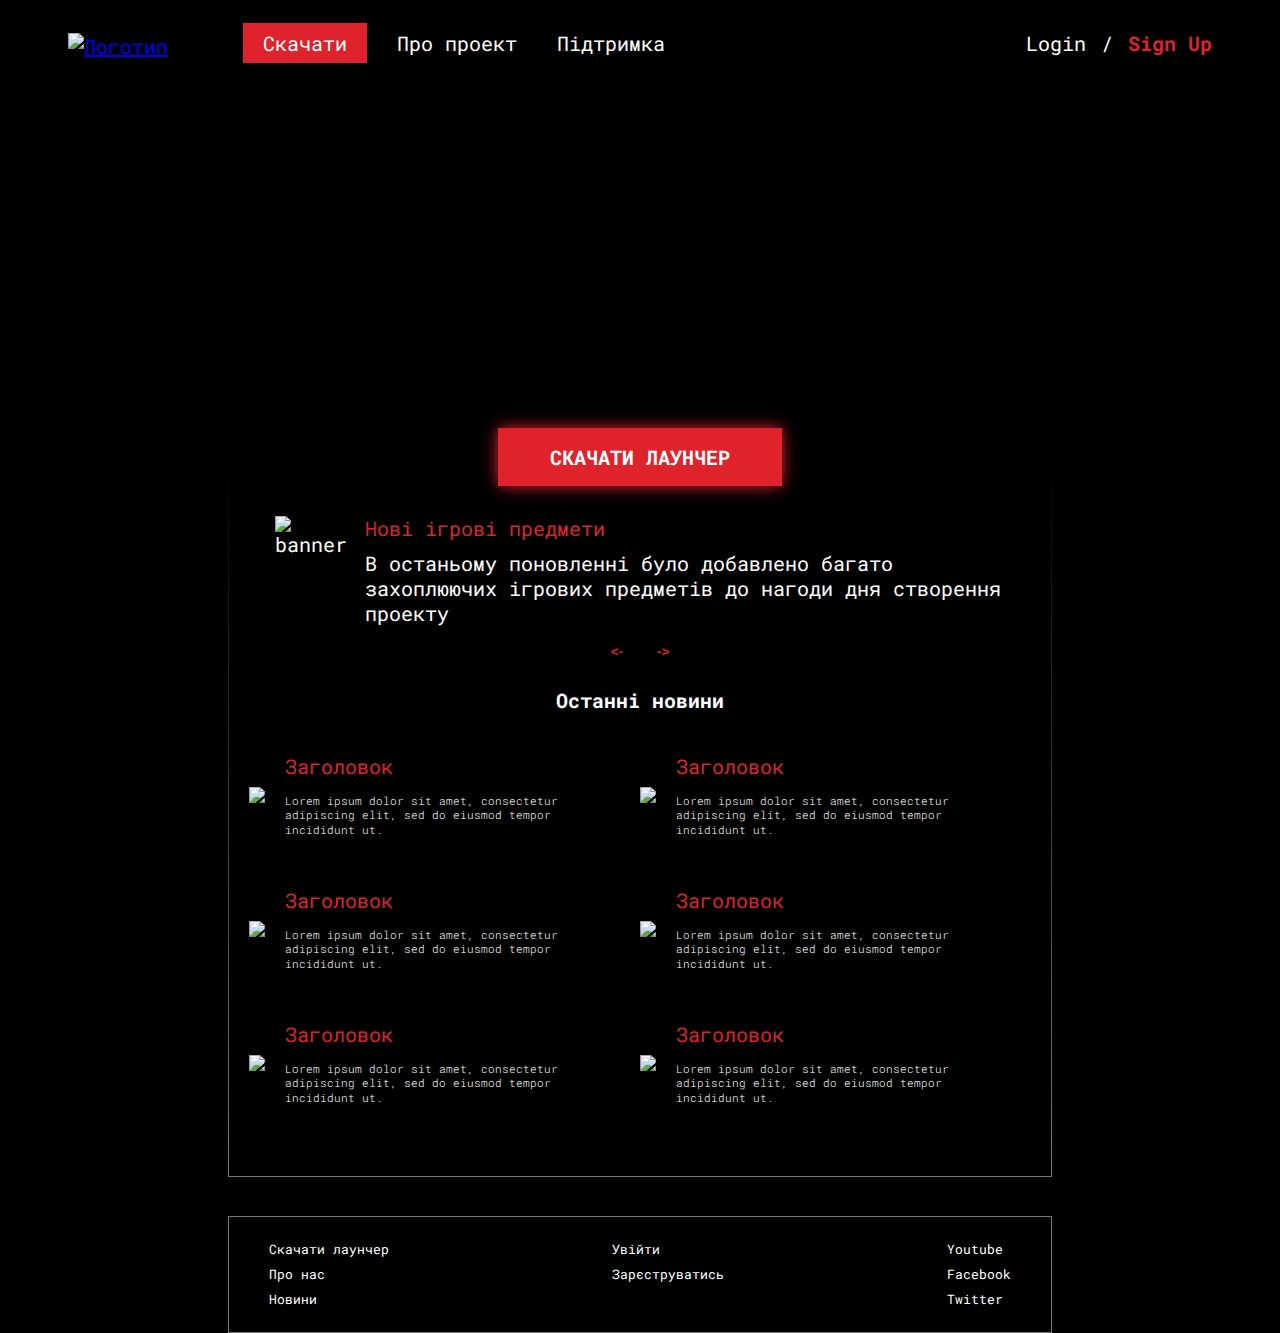
==== index.html @ 17f85a2d "update" ====
<!DOCTYPE html>
<html lang="en">
<head>
  <meta charset="UTF-8">
  <meta name="viewport" content="width=device-width, initial-scale=1.0">
  <meta http-equiv="X-UA-Compatible" content="ie=edge">
  <title>PR16 MineLogo</title>
  <link rel="stylesheet" href="css/reset.css">
  <link rel="stylesheet" href="css/slick.css">
  <link rel="stylesheet" href="css/jquery.fancybox.css">
  <link rel="stylesheet" href="css/style.css">

  <link rel="preconnect" href="https://fonts.googleapis.com">
  <link rel="preconnect" href="https://fonts.gstatic.com" crossorigin>
  <link href="https://fonts.googleapis.com/css2?family=Roboto+Mono:ital,wght@0,100..700;1,100..700&display=swap" rel="stylesheet">
</head>
<body>


<div id="auth_login_modal" class="modal_auth">
    <div class="auth_container">
        <div class="auth_container__close"></div>
        <div class="auth_block">
            <div class="auth_title">Авторизація</div>
            <div class="input_block">
                <div class="auth_item">
                    <div class="text_field">Пошта</div>
                    <input type="text" placeholder="example@mail.ua" />
                </div>
                <div class="auth_item">
                    <div class="text_field">Пароль</div>
                    <input type="password" placeholder="password" />
                </div>
            </div>
            <div class="auth_button">Увійти</div>
            <div class="auth_bottom_buttons">
                <div class="forgot_password_button">
                    <a href="#" class="auth_bottom_button">Забув пароль</a>
                </div>
                <div class="divider">|</div>
                <div class="registration_choose_button">
                    <a href="#" class="auth_bottom_button">Реєстрація</a>
                </div>
            </div>
        </div>
    </div>
</div>
<div id="auth_registration_modal" class="modal_reg">
  <div class="auth_container_reg">
      <div class="auth_container__close"></div>
      <div class="auth_block">
          <div class="auth_title">Реєстрація</div>
          <div class="input_block">
              <div class="auth_item">
                  <div class="text_field">Пошта</div>
                  <input type="text" placeholder="example@mail.ua" />
              </div>
              <div class="auth_item">
                  <div class="text_field">Нікнейм</div>
                  <input type="text" placeholder="user" />
              </div>
              <div class="auth_item">
                  <div class="text_field">Пароль</div>
                  <input type="text" placeholder="******" />
              </div>
              <div class="auth_item">
                  <div class="text_field">Повт. Пароль</div>
                  <input type="password" placeholder="******" />
              </div>
          </div>
          <div class="auth_button">Зареєструватись</div>
          <div class="auth_bottom_buttons">
              <div class="forgot_password_button">
                  <a href="#" class="auth_bottom_button">Забув пароль</a>
              </div>
              <div class="divider">|</div>
              <div class="registration_choose_button">
                  <a href="#" class="auth_bottom_button">Вхід</a>
              </div>
          </div>
      </div>
  </div>
</div>
  <div id="for_form_overlay" class="for_form_overlay"></div>


  <div class="parallax-container">
    <div class="parallax-layer parallax-layer-1"></div>
    <div class="parallax-layer parallax-layer-2"></div>
    <div class="parallax-layer parallax-layer-3"></div>
    <div class="parallax-layer parallax-layer-4"></div>
    <div class="parallax-layer parallax-layer-5"></div>
    <div class="parallax_overlay"></div>
  </div>
  <header>
    <a class="header__logo" href="index.html">
      <img src="images/MineLogo.svg" alt="Логотип">
    </a>
    <div class="header__menu">
      <a href="#" class="header__menu__download">
        <p>Скачати</p>
      </a>
      <a href="about_project.html" class="header__menu__about_project">Про проект</a>
      <a href="support-page.html" class="header__menu__support">Підтримка</a>
    </div>
    <div class="login_sign_up">
      <a href="#" id="login-link" class="login_sign_up__login">Login</a>
      <div class="login_sign_up__divider">/</div>
      <a href="#" id="signup-link" class="login_sign_up__sign_up">Sign Up</a>
    </div>
  </header>
  <div class="content">
    <a href="#" class="content__download_button">
      <div>СКАЧАТИ ЛАУНЧЕР</div>
    </a>
    <div class="content__container">
      <div class="sections">
        <div class="banner_section">
          <div class="banner">
            <div class="banner__content">
              <div class="banner__content__image"><img src="./images/banner1.png" alt="banner"></div>
              <div class="banner__content__information">
                <div class="banner__content__information__title">Нові ігрові предмети</div>
                <div class="banner_content__information__text">В останьому поновленні було добавлено багато захоплюючих ігрових предметів до нагоди дня створення проекту</div>
              </div>
            </div>
            <div class="banner__content">
              <div class="banner__content__image"><img src="./images/banner2.jpg" alt="banner"></div>
              <div class="banner__content__information">
                <div class="banner__content__information__title">Нові рівні та квести</div>
                <div class="banner_content__information__text">Наявні захоплюючі рівні та квести для гравців</div>
              </div>
            </div>
            <div class="banner__content">
              <div class="banner__content__image"><img src="./images/banner3.png" alt="banner"></div>
              <div class="banner__content__information">
                <div class="banner__content__information__title">Нові персонажі</div>
                <div class="banner_content__information__text">Велика кількість нових персонажів з унікальними здібностями чекають на тебе</div>
              </div>
            </div>
            <div class="banner__slider">
              <button class="banner__slider-btn banner__slider-btn--prev"><-</button>
              <button class="banner__slider-btn banner__slider-btn--next">-></button>
            </div>
          </div>
        </div>
        <div class="last_news_section">
          <div class="last_news__title">Останні новини</div>
          <div class="last_news__items">
            <div class="last_news__items__item">
              <div class="last_news__items_item__image">
                <img src="images/Rectangle 9(1).png">
              </div>
              <div class="last_news__items_item__information">
                <div class="last_news__items_item__information__title">Заголовок</div>
                <div class="last_news__items_item__information__text">Lorem ipsum dolor sit amet, consectetur adipiscing elit, sed do eiusmod tempor incididunt ut.</div>
              </div>
            </div>
            <div class="last_news__items__item">
              <div class="last_news__items_item__image">
                <img src="images/Rectangle 9(2).png">
              </div>
              <div class="last_news__items_item__information">
                <div class="last_news__items_item__information__title">Заголовок</div>
                <div class="last_news__items_item__information__text">Lorem ipsum dolor sit amet, consectetur adipiscing elit, sed do eiusmod tempor incididunt ut.</div>
              </div>
            </div>
            <div class="last_news__items__item">
              <div class="last_news__items_item__image">
                <img src="images/Rectangle 9(3).png">
              </div>
              <div class="last_news__items_item__information">
                <div class="last_news__items_item__information__title">Заголовок</div>
                <div class="last_news__items_item__information__text">Lorem ipsum dolor sit amet, consectetur adipiscing elit, sed do eiusmod tempor incididunt ut.</div>
              </div>
            </div>
            <div class="last_news__items__item">
              <div class="last_news__items_item__image">
                <img src="images/Rectangle 9(4).png">
              </div>
              <div class="last_news__items_item__information">
                <div class="last_news__items_item__information__title">Заголовок</div>
                <div class="last_news__items_item__information__text">Lorem ipsum dolor sit amet, consectetur adipiscing elit, sed do eiusmod tempor incididunt ut.</div>
              </div>
            </div>
            <div class="last_news__items__item">
              <div class="last_news__items_item__image">
                <img src="images/Rectangle 9(5).png">
              </div>
              <div class="last_news__items_item__information">
                <div class="last_news__items_item__information__title">Заголовок</div>
                <div class="last_news__items_item__information__text">Lorem ipsum dolor sit amet, consectetur adipiscing elit, sed do eiusmod tempor incididunt ut.</div>
              </div>
            </div>
            <div class="last_news__items__item">
              <div class="last_news__items_item__image">
                <img src="images/Rectangle 9.png">
              </div>
              <div class="last_news__items_item__information">
                <div class="last_news__items_item__information__title">Заголовок</div>
                <div class="last_news__items_item__information__text">Lorem ipsum dolor sit amet, consectetur adipiscing elit, sed do eiusmod tempor incididunt ut.</div>
              </div>
            </div>
          </div>
        </div>
      </div>
    </div>
  </div>
  <footer>
    <div class="footer__sections">
      <div class="footer__left_section">
        <a href="download-link.html" class="footer__left_section__download">Скачати лаунчер</a>
        <a href="about_project.html" class="footer__left_section__Aboutus">Про нас</a>
        <a href="news-link.html" class="footer__left_section__last_news">Новини</a>
      </div>
      <div class="footer__center_section">
        <a href="#" id="footer-login-link" class="footer__center_section__login">Увійти</a>
        <a href="#" id="footer-signup-link" class="footer__center_section__reg">Зарєструватись</a>
      </div>
      <div class="footer__right_section">
        <a href="youtube-link.html" class="footer__right_section__youtube">Youtube</a>
        <a href="facebook-link.html" class="footer__right_section__facebook">Facebook</a>
        <a href="twitter-link.html" class="footer__right_section__twitter">Twitter</a>
      </div>
    </div>
  </footer>
  <script src="https://ajax.googleapis.com/ajax/libs/jquery/3.4.1/jquery.min.js"></script>
  <script src="js/slick.min.js"></script>
  <script src="js/jquery.fancybox.min.js"></script>
  <script src="js/main.js"></script>
  <script src="/js/slider.js"></script>
  <script src="/js/modal.js"></script>
  <script src="/js/parallax.js"></script>
</body>
</html>
---- css/style.css ----
/* parallax */ 
.parallax-container {
    position: absolute;
    width: 100%;
    height:100%;
    overflow: hidden;
    z-index: -1;
    box-shadow: inset 0 -90px 90px rgba(0, 0, 0, 1);
    transform: scale(1.07) translateY(2%);
  }
  
  .parallax-layer {
    position: absolute;
    width: 100%;
    height: 100%;
    margin-top: 2px;
    background-size: cover;
    background-position: center;
    background-repeat: no-repeat;
  }
  .parallax_overlay {
    position: absolute;
    width: 100%;
    bottom: 0px;
    background-color: black;
    height: 5%;
  }
  .parallax-layer-1 {
    background-image: url('/images/paralax1.png');
  }
  
  .parallax-layer-2 {
    background-image: url('/images/paralax2.png');
  }
  
  .parallax-layer-3 {
    background-image: url('/images/paralax3.png');
  }
  
  .parallax-layer-4 {
    background-image: url('/images/paralax4.png');
  }
  
  .parallax-layer-5 {
    background-image: url('/images/paralax5.png');
  }


/* background    */
body {
    background-color: black;
    color: white;
    height: 56px;
    font-family: Roboto Mono;
    font-size: 20px;
}
/* header    */

header {
    background-color: black;
    display: flex;
}
.header__logo {
    padding-left: 60px;
    padding-right: 60px;
    padding-top: 5px;
    margin: auto 0;
}

.header__menu  {
    padding: 15px;
    display: flex;
    margin: auto 0;
}
.header__menu * {
    padding: 0 20px 0 20px;
    margin: auto 0;
}

.header__menu__download {
    background-color: #DE232C;
    padding: 7px 0px;
    margin-right: 10px;
}

.login_sign_up {
    margin: auto 0;
    margin-left: auto;
    padding-right: 60px;
    display: flex;
}

.login_sign_up__sign_up{
    color: #DE232C;
    font-weight: 700;
}

.login_sign_up__divider {
    padding-left: 15px;
    padding-right: 15px;
}


/* content    */

/** banner section   **/
.content{
	border: 1px solid;
	border-image: linear-gradient(to bottom, black, rgb(123, 123, 123)) 1 100% stretch;
    position: relative;
    box-shadow: 0px 1px 0px 0px rgb(123, 123, 123);
    z-index: 1;
    padding: 20px;
    width: 782px;
    min-height: 200px;
    background-color: black;
    margin: 0 auto;
    margin-top:30%;
    display: flex;
    justify-content: center;
    flex-direction: column;
    align-items: center;
}

.content__download_button{
    margin-top: -50px;
    background-color: #DE232C;
    height: 58px;
    width: 284px;
    justify-content: center;
    display:flex;
    align-items: center;
    font-weight: 700;
    box-shadow: 0 0 15px #DE232C;
    color: white;
    text-decoration: none;
}

.banner_section {
    padding: 26px;
    padding-top: 30px;
    line-height: 25px;
}

.banner__content {
    display: flex;
    justify-content: space-between;
}

.banner__content__information{
    padding-left: 18px;
}

.banner__content__information__title {
    color: #DE232C;
    margin-bottom: 10px;
}

.banner{
    display: flex;
    flex-direction: column;
    align-items:center;
}

.banner__slider{
    margin-top: 10px;
}


/** last_news section   **/

.last_news_section{
    display: flex;
    align-items: center;
    flex-direction: column;
}
.last_news__title{
    font-size: 24;
    font-weight: bold;
    padding-bottom: 40px;
}
.last_news__items{
    display: flex;
    flex-wrap: wrap
}
.last_news__items__item{
    width: 50%; 
    display: flex;
    flex-direction: row;
    align-items: center;  
    margin-bottom:50px; 
}
.last_news__items_item__information {
    margin-left: 20px;
}    
.last_news__items_item__information__title {
    margin-bottom: 15px;
    color: #DE232C;
} 
.last_news__items_item__information__text {
    font-size: 11px;
    margin-right: 50px;
    line-height: 130%;
    font-weight: 300;
} 


/* footer */

footer{
    background-color: black;
    border: 1px solid;
    border-color: rgb(123, 123, 123);
    min-height: 50px;
    width: 782px;
    margin: 0 auto;
    padding: 20px;
    margin-top: 40px;
    color:#FFF;
    font-size: 13px;
    line-height: 25px;
}

.footer__sections{
    display: flex;
    justify-content: space-between;
    flex-direction: row;
}

.footer__sections > div{
    display: flex;
    flex-direction: column;
    padding-left: 20px;
    padding-right: 20px;
}

/** Animations **/

/* Header */

.header__menu a, .login_sign_up__login  {
    text-decoration: none;
    color:white;
    transition: color 0.3s ease;
}
.login_sign_up__sign_up{
    color: #DE232C;
    text-decoration: none;
    transition: color 0.3s ease;
}
.login_sign_up__sign_up:hover{
    text-shadow: 0 0 10px #DE232C;
    text-decoration: none;
}
.header__menu a:not(.header__menu__download,.login_sign_up__sign_up):hover, .login_sign_up a:hover {
    color: #DE232C;
    transition: color 0.3s ease;
  }
.header__menu__download:hover {
    box-shadow: 0 0 20px #DE232C;
    transition: color 0.3s ease;
}

/*content download button */
.content__download_button:hover {
    transition: background-color 0.1s ease;
    background-color:#9d1b21;
    box-shadow: 0 0 0 #DE232C;
}


/* footer */ 

.footer__sections a {
    color: #fff;
    text-decoration: none;
    transition: color 0.3s ease;
  }
  
  .footer__sections a:hover {
    color: #DE232C;
  }

/* slider */

.banner__content__image img{
    width: 370px;
    height: 208px;
}

.banner__slider-btn {
    background-color: transparent;
    border: none;
    color: #DE232C;
    font-weight: 700;
    cursor: pointer;
    transition: color 0.3s ease;
  }
  
  .banner__slider-btn:hover {
    color: #C11F26;
  }
  
  .banner__slider-btn--prev {
    margin-right: 10px;
  }
  

/* auth */
.auth_container{
    position: relative;
    margin: auto auto;
    width: 669px;
    height: 442px;
    background-image: url('/images/Rectangle 21.png');
    border: 8px solid;
    border-color: #DE232C;
}
.auth_container__close{
    height: 60px;
    width: 60px;
    background-image: url('/images/Group 1.png');
    position: absolute;
    top: -8px; 
    right: -8px;
    padding-left: 10px;
    background-color: #DE232C;
}
.auth_block {
    position: absolute;
    top: 50%;
    left: 50%;
    transform: translate(-50%, -50%);
}
.auth_title {
    font-weight: 400;
    font-size: 30px;
    margin-bottom: 34px;
    text-align: center;
}
.input_block{
    display: flex;
    flex-direction: column;
}

.auth_item{
    display: flex;
    justify-content: right;
    margin-bottom: 10px;
    font-size: 16px;
}
.text_field {
    margin-right: 5px;
}

.auth_button {
    margin: 0 auto;
    margin-top: 10px;
    background-color: #DE232C;
    height: 37px;
    width: 184px;
    font-size: 13px;
    justify-content: center;
    display:flex;
    align-items: center;
    font-weight: 700;
    box-shadow: 0 0 15px #DE232C;
    color: white;
    text-decoration: none;

}

.auth_button:hover {
    transition: background-color 0.1s ease;
    background-color:#9d1b21;
    box-shadow: 0 0 0 #DE232C;
}

.auth_bottom_buttons {
   font-size: 12px;
   color: #DE232C; 
   display: flex;
   flex-direction: row;
   justify-content: center;
   margin-top: 20px;

}

.auth_bottom_button{
    color: #DE232C;
    text-decoration: none;
}

.auth_bottom_button:hover {
    text-shadow: 0 0 10px #ff2f39;
    text-decoration: none;
    transition: color 0.3s ease;
    text-decoration: none;
 }

.divider{
    margin-left: 5px;
    margin-right: 5px;
}

.auth_container_reg {
    position: relative;
    margin: auto auto;
    width: 669px;
    height: 442px;
    border: 8px solid;
    border-color: #DE232C;
    background-image: url('/images/Rectangle\ 21\(1\).png');
}

.for_form_overlay.active {
    position: fixed;
    top: 0;
    left: 0;
    width: 100%;
    height: 100%;
    background-color: rgba(0, 0, 0, 0.8); 
    z-index: 1000; 
}

#auth_login_modal.active, #auth_registration_modal.active {
    display: block;
    position: fixed;
    top: 50%;
    left: 50%;
    transform: translate(-50%, -50%); 
    z-index: 1001; 
}

.modal_auth, .modal_reg {
    display: none;
}

.auth_container__close:hover{
    background-color: #882328;
}


/** about project **/

.content_about_project{
    border: 1px solid;
	border-image: linear-gradient(to bottom, black, rgb(123, 123, 123)) 1 100% stretch;
    position: relative;
    box-shadow: 0px 1px 0px 0px rgb(123, 123, 123);
    z-index: 1;
    padding: 20px;
    width: 782px;
    min-height: 200px;
    background-color: black;
    margin: 0 auto;
    display: flex;
    justify-content: center;
    flex-direction: column;
    align-items: center;
}

.about_project{
    display: flex;
    align-items: center;
    flex-direction: column;
}

.about_project__title{
    font-size: 24px;
    margin-bottom: 50px;
}

.about_project__items__item{
    display: flex;
    font-size: 16px;
    text-align: center;
    justify-content: space-between;
    flex-direction: row;
    align-items: center;
    padding-bottom: 30px;
}
.about_project__items__item__text{
    max-width: 332px;
}
.about_project_image_left, .about_project_image_right{
    width: 301px;
    height: 159px;
}
.about_project_image_left{
    padding-right: 30px;
}
.about_project_image_right{
    padding-left: 30px;
}
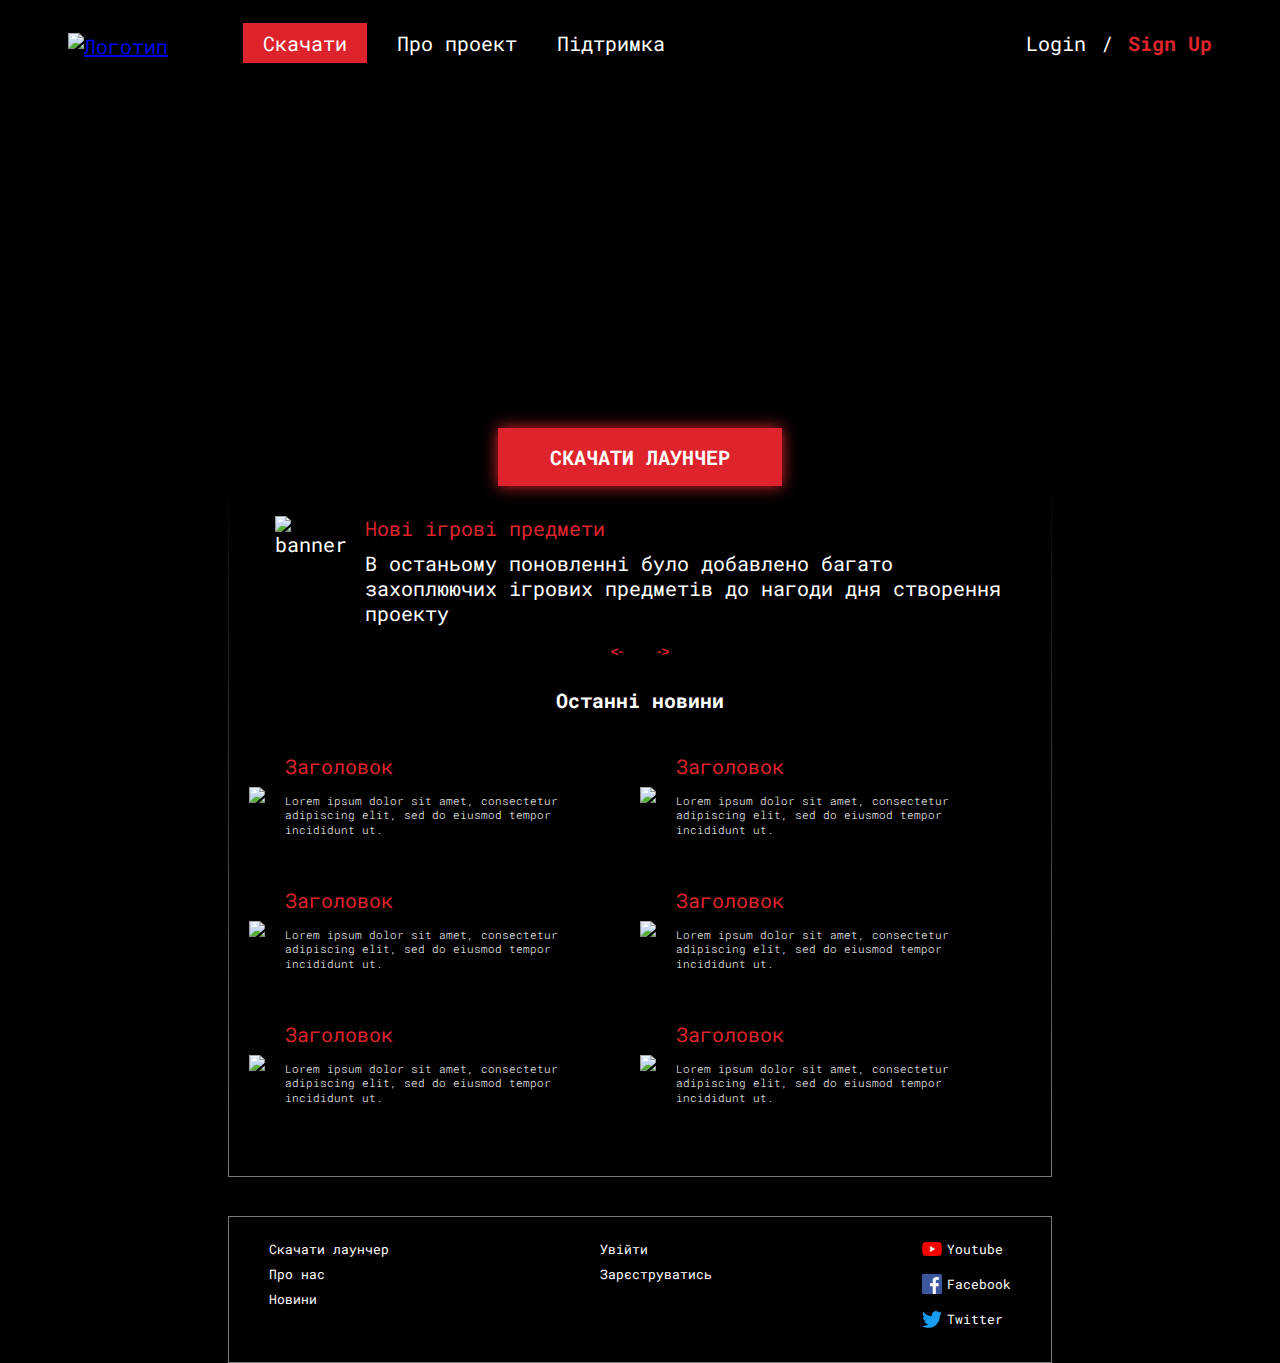
==== commit 2e062578: "update" ====
--- a/index.html
+++ b/index.html
@@ -217,10 +217,19 @@
         <a href="#" id="footer-login-link" class="footer__center_section__login">Увійти</a>
         <a href="#" id="footer-signup-link" class="footer__center_section__reg">Зарєструватись</a>
       </div>
-      <div class="footer__right_section">
-        <a href="youtube-link.html" class="footer__right_section__youtube">Youtube</a>
-        <a href="facebook-link.html" class="footer__right_section__facebook">Facebook</a>
-        <a href="twitter-link.html" class="footer__right_section__twitter">Twitter</a>
+      <div class="footer">
+        <div class="social">
+          <img src="images/youtube.png" class="social_logo" alt="">
+          <a href="youtube.com" class="footer__right_section__youtube">Youtube</a>
+        </div>
+        <div class="social">
+          <img src="images/facebook.png" class="social_logo" alt="">
+          <a href="facebook.com" class="footer__right_section__facebook">Facebook</a>
+        </div>
+        <div class="social">
+          <img src="images/twiter.png" class="social_logo" alt="">
+          <a href="x.com" class="footer__right_section__twitter">Twitter</a>
+        </div>
       </div>
     </div>
   </footer>
--- a/css/style.css
+++ b/css/style.css
@@ -123,6 +123,7 @@
 }
 
 .content__download_button{
+    transition: transform 0.3s ease;
     margin-top: -50px;
     background-color: #DE232C;
     height: 58px;
@@ -263,9 +264,10 @@
 
 /*content download button */
 .content__download_button:hover {
-    transition: background-color 0.1s ease;
+    transition: background-color 0.1s ease, transform 0.1s ease;
     background-color:#9d1b21;
     box-shadow: 0 0 0 #DE232C;
+    transform: translateY(-8px);
 }
 
 
@@ -279,6 +281,17 @@
   
   .footer__sections a:hover {
     color: #DE232C;
+  }
+
+  .social{
+    display: flex;
+    align-items: center;
+    padding-bottom: 10px;
+  }
+
+  .social_logo{
+    max-width: 20px;
+    padding-right: 5px;
   }
 
 /* slider */
@@ -482,6 +495,7 @@
 }
 .about_project__items__item__text{
     max-width: 332px;
+    line-height: 25px;
 }
 .about_project_image_left, .about_project_image_right{
     width: 301px;
